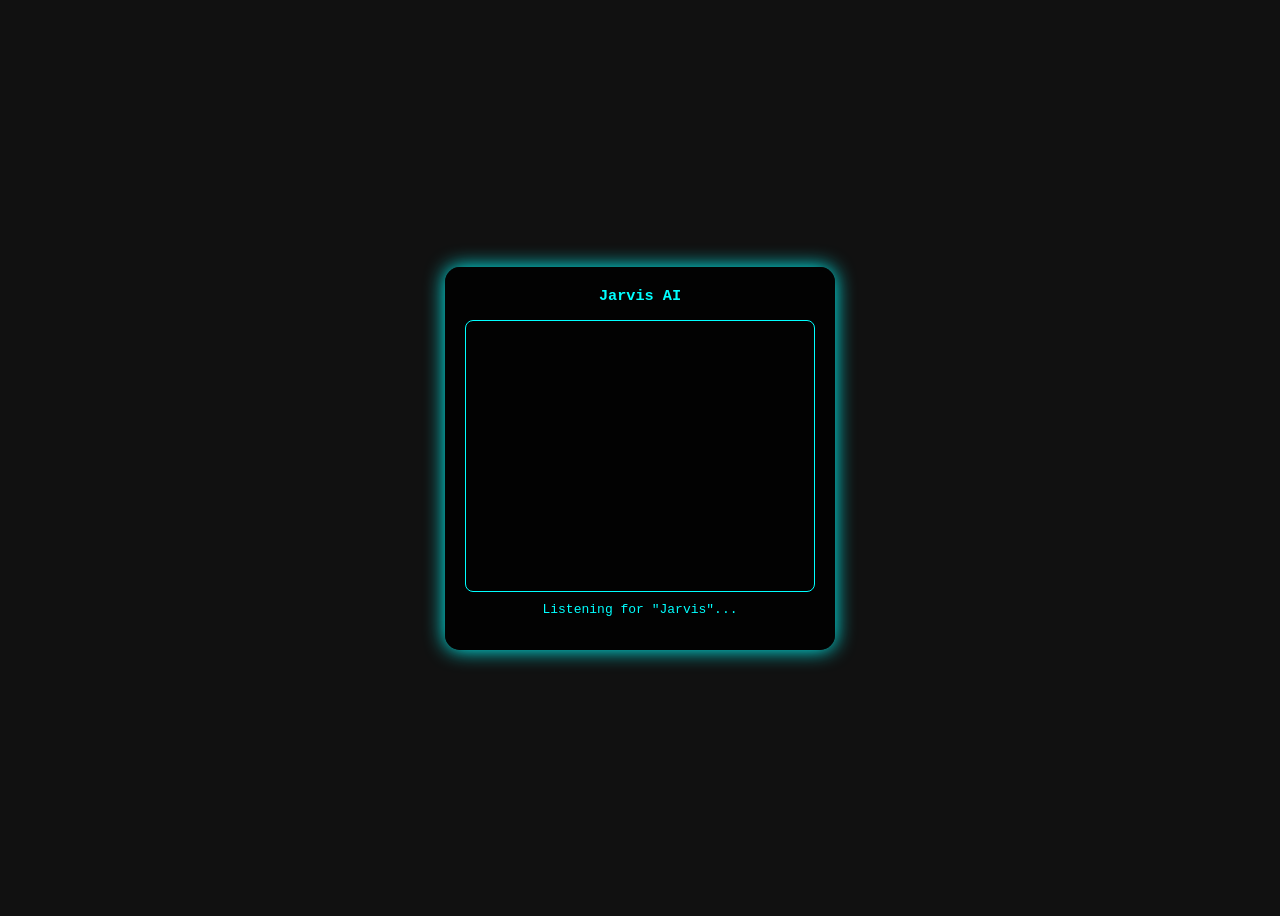
==== index.html @ e345f262 "Add files via upload" ====
<!DOCTYPE html>
<html lang="en">
<head>
<meta charset="UTF-8">
<meta name="viewport" content="width=device-width, initial-scale=1.0">
<title>Jarvis AI Assistant</title>
<style>
    body { background:#111; color:#0ff; font-family:monospace; display:flex; justify-content:center; align-items:center; height:100vh; }
    #jarvisAssistant { width:350px; background:rgba(0,0,0,0.9); padding:20px; border-radius:15px; box-shadow:0 0 20px #0ff; }
    #jarvisAssistant h3 { text-align:center; margin:0 0 15px 0; }
    #jarvisChat { height:250px; overflow-y:auto; border:1px solid #0ff; padding:10px; margin-bottom:10px; border-radius:8px; font-size:14px; }
    #jarvisStatus { text-align:center; font-size:13px; margin-top:5px; }
    b { color:#0ff; }
</style>
</head>
<body>

<div id="jarvisAssistant">
    <h3>Jarvis AI</h3>
    <div id="jarvisChat"></div>
    <p id="jarvisStatus">Say "Jarvis" to activate</p>
</div>

<script>
const chatBox = document.getElementById("jarvisChat");
const status = document.getElementById("jarvisStatus");

// Browser support check
const SpeechRecognition = window.SpeechRecognition || window.webkitSpeechRecognition;
if(!SpeechRecognition){
    status.innerText = "Your browser does not support Speech Recognition!";
}

// Looping Wake-Word Recognition
let recognition;

function startWakeWordListener() {
    recognition = new SpeechRecognition();
    recognition.lang = "en-US";
    recognition.continuous = true;
    recognition.interimResults = true;
    recognition.start();
    status.innerText = 'Listening for "Jarvis"...';

    recognition.onresult = (event) => {
        const transcript = Array.from(event.results)
            .map(r => r[0].transcript)
            .join("")
            .toLowerCase();

        if(transcript.includes("jarvis")){
            addMessage("System", "Wake word detected!");
            recognition.stop();
            activateJarvis();
        }
    };

    recognition.onerror = () => setTimeout(startWakeWordListener, 1000);
    recognition.onend = () => setTimeout(startWakeWordListener, 1000);
}

// Start Jarvis conversation
function activateJarvis() {
    status.innerText = "Jarvis Activated! Speak your command...";
    const commandRecog = new SpeechRecognition();
    commandRecog.lang = "en-US";
    commandRecog.interimResults = false;
    commandRecog.maxAlternatives = 1;
    commandRecog.start();

    commandRecog.onresult = async (event) => {
        const userText = event.results[0][0].transcript;
        addMessage("You", userText);

        // AI response
        const aiResponse = await getJarvisResponse(userText);
        addMessage("Jarvis", aiResponse);
        speak(aiResponse);

        status.innerText = 'Say "Jarvis" to activate again';
        startWakeWordListener();
    };

    commandRecog.onerror = () => {
        status.innerText = 'Error occurred. Listening again...';
        startWakeWordListener();
    };
}

// Add messages to chat box
function addMessage(sender, text){
    const div = document.createElement("div");
    div.style.marginBottom = "8px";
    div.innerHTML = `<b>${sender}:</b> ${text}`;
    chatBox.appendChild(div);
    chatBox.scrollTop = chatBox.scrollHeight;
}

// Text-to-Speech
function speak(text){
    const utterance = new SpeechSynthesisUtterance(text);
    utterance.lang = "en-US";
    utterance.rate = 1;
    utterance.pitch = 1;
    speechSynthesis.speak(utterance);
}

// Replace this with OpenAI GPT API call for real AI
async function getJarvisResponse(text){
    // Example: fetch from your backend which calls OpenAI API
    // return fetch('/api/jarvis?query='+encodeURIComponent(text)).then(res=>res.text());
    
    // Placeholder AI response
    return `You said: "${text}". Jarvis is responding!`;
}

// Start listening immediately
startWakeWordListener();
</script>

</body>
</html>
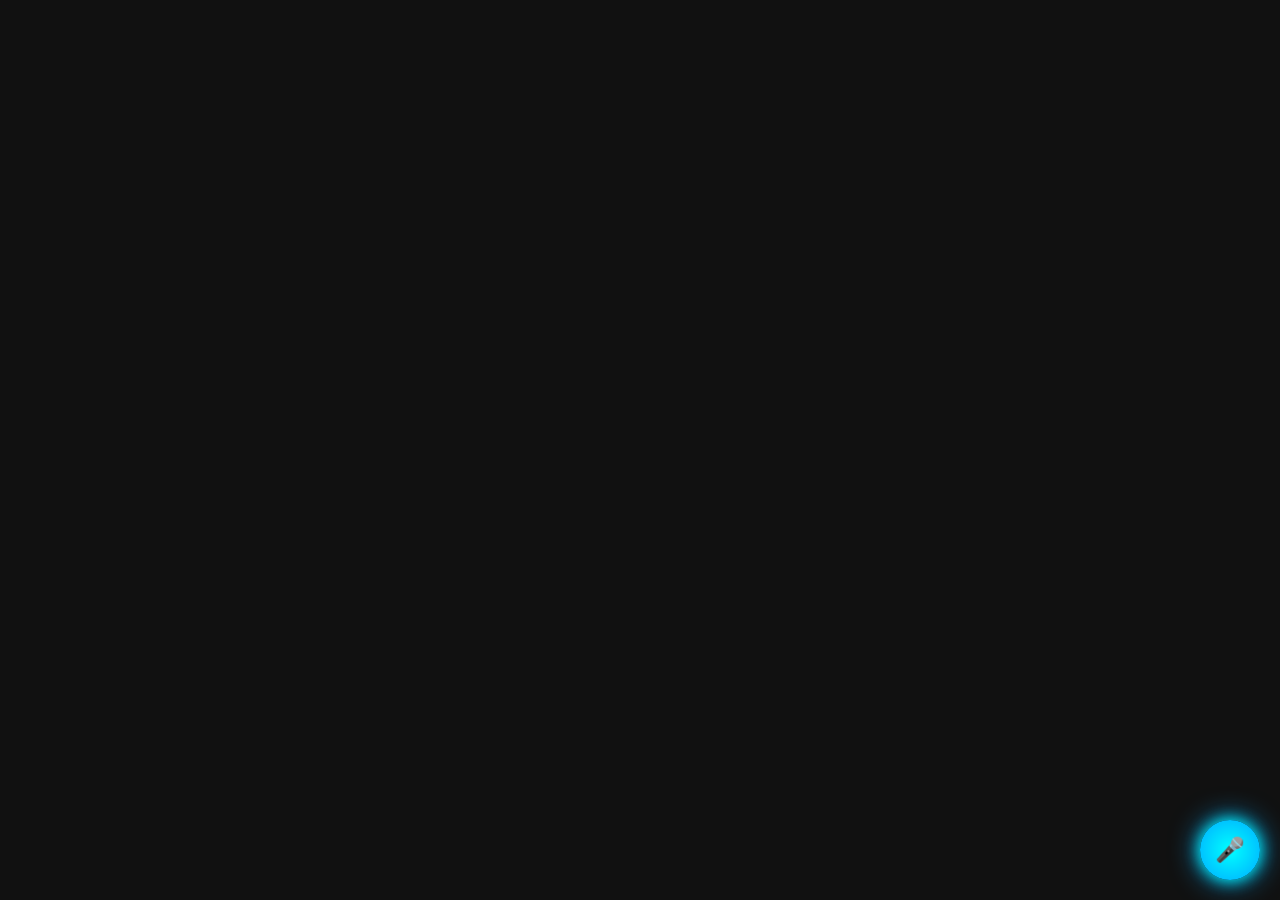
==== commit de5cb635: "Update index.html" ====
--- a/index.html
+++ b/index.html
@@ -5,74 +5,168 @@
 <meta name="viewport" content="width=device-width, initial-scale=1.0">
 <title>Jarvis AI Assistant</title>
 <style>
-    body { background:#111; color:#0ff; font-family:monospace; display:flex; justify-content:center; align-items:center; height:100vh; }
-    #jarvisAssistant { width:350px; background:rgba(0,0,0,0.9); padding:20px; border-radius:15px; box-shadow:0 0 20px #0ff; }
-    #jarvisAssistant h3 { text-align:center; margin:0 0 15px 0; }
-    #jarvisChat { height:250px; overflow-y:auto; border:1px solid #0ff; padding:10px; margin-bottom:10px; border-radius:8px; font-size:14px; }
-    #jarvisStatus { text-align:center; font-size:13px; margin-top:5px; }
-    b { color:#0ff; }
+    body { margin:0; font-family:monospace; background:#111; }
+
+    /* Floating Jarvis button */
+    #jarvisButton {
+        position: fixed;
+        bottom: 20px;
+        right: 20px;
+        width: 60px;
+        height: 60px;
+        background: radial-gradient(circle, #0ff 0%, #00aaff 100%);
+        border-radius: 50%;
+        box-shadow: 0 0 15px #0ff, 0 0 30px #00aaff;
+        display: flex;
+        justify-content: center;
+        align-items: center;
+        cursor: pointer;
+        transition: transform 0.2s;
+        z-index: 1000;
+    }
+
+    #jarvisButton:hover {
+        transform: scale(1.2);
+        box-shadow: 0 0 20px #0ff, 0 0 40px #00aaff;
+    }
+
+    #jarvisButton::after {
+        content: "🎤";
+        font-size: 24px;
+        color:#111;
+    }
+
+    /* Chat box */
+    #jarvisChatBox {
+        position: fixed;
+        bottom: 90px;
+        right: 20px;
+        width: 300px;
+        max-height: 350px;
+        background: rgba(0,0,0,0.9);
+        border-radius: 15px;
+        box-shadow: 0 0 20px #0ff;
+        display: none;
+        flex-direction: column;
+        overflow: hidden;
+        z-index: 1000;
+    }
+
+    #jarvisChatBox header {
+        padding: 10px;
+        background: #00aaff;
+        color: #fff;
+        font-weight: bold;
+        text-align: center;
+    }
+
+    #jarvisChat {
+        flex: 1;
+        padding: 10px;
+        overflow-y: auto;
+        color: #0ff;
+        font-size: 14px;
+    }
+
+    #jarvisStatus {
+        text-align: center;
+        font-size: 12px;
+        padding: 5px;
+        color: #0ff;
+        border-top: 1px solid #0ff;
+    }
 </style>
 </head>
 <body>
 
-<div id="jarvisAssistant">
-    <h3>Jarvis AI</h3>
+<!-- Floating button -->
+<div id="jarvisButton"></div>
+
+<!-- Chat box -->
+<div id="jarvisChatBox">
+    <header>Jarvis AI</header>
     <div id="jarvisChat"></div>
-    <p id="jarvisStatus">Say "Jarvis" to activate</p>
+    <div id="jarvisStatus">Say "Jarvis" to activate</div>
 </div>
 
 <script>
+const jarvisButton = document.getElementById("jarvisButton");
+const chatBoxContainer = document.getElementById("jarvisChatBox");
 const chatBox = document.getElementById("jarvisChat");
 const status = document.getElementById("jarvisStatus");
 
-// Browser support check
 const SpeechRecognition = window.SpeechRecognition || window.webkitSpeechRecognition;
 if(!SpeechRecognition){
     status.innerText = "Your browser does not support Speech Recognition!";
 }
 
-// Looping Wake-Word Recognition
-let recognition;
+// Toggle chat box
+jarvisButton.addEventListener("click", () => {
+    chatBoxContainer.style.display = chatBoxContainer.style.display === "flex" ? "none" : "flex";
+    chatBoxContainer.style.flexDirection = "column";
+});
+
+// AI logic
+let wakeRecognition;
+let commandRecognition;
+let listening = false;
 
 function startWakeWordListener() {
-    recognition = new SpeechRecognition();
-    recognition.lang = "en-US";
-    recognition.continuous = true;
-    recognition.interimResults = true;
-    recognition.start();
+    if(listening) return;
+    listening = true;
+    
+    wakeRecognition = new SpeechRecognition();
+    wakeRecognition.lang = "en-US";
+    wakeRecognition.continuous = true;
+    wakeRecognition.interimResults = true;
+    wakeRecognition.start();
     status.innerText = 'Listening for "Jarvis"...';
 
-    recognition.onresult = (event) => {
+    wakeRecognition.onresult = (event) => {
         const transcript = Array.from(event.results)
             .map(r => r[0].transcript)
             .join("")
             .toLowerCase();
+        console.log("Wake-word transcript:", transcript);
 
         if(transcript.includes("jarvis")){
-            addMessage("System", "Wake word detected!");
-            recognition.stop();
+            addMessage("System", "Wake word detected! Listening...");
+            wakeRecognition.stop();
             activateJarvis();
+            chatBoxContainer.style.display = "flex";
         }
     };
 
-    recognition.onerror = () => setTimeout(startWakeWordListener, 1000);
-    recognition.onend = () => setTimeout(startWakeWordListener, 1000);
-}
-
-// Start Jarvis conversation
+    wakeRecognition.onerror = () => {
+        wakeRecognition.stop();
+        setTimeout(startWakeWordListener, 1000);
+    };
+
+    wakeRecognition.onend = () => {
+        if(listening) setTimeout(startWakeWordListener, 500);
+    };
+}
+
 function activateJarvis() {
+    commandRecognition = new SpeechRecognition();
+    commandRecognition.lang = "en-US";
+    commandRecognition.interimResults = false;
+    commandRecognition.maxAlternatives = 1;
+
     status.innerText = "Jarvis Activated! Speak your command...";
-    const commandRecog = new SpeechRecognition();
-    commandRecog.lang = "en-US";
-    commandRecog.interimResults = false;
-    commandRecog.maxAlternatives = 1;
-    commandRecog.start();
-
-    commandRecog.onresult = async (event) => {
-        const userText = event.results[0][0].transcript;
+    commandRecognition.start();
+
+    commandRecognition.onresult = async (event) => {
+        const userText = event.results[0][0].transcript.toLowerCase();
         addMessage("You", userText);
 
-        // AI response
+        if(userText.includes("stop")){
+            addMessage("System", "Jarvis stopped.");
+            status.innerText = 'Say "Jarvis" to activate again';
+            listening = false;
+            return;
+        }
+
         const aiResponse = await getJarvisResponse(userText);
         addMessage("Jarvis", aiResponse);
         speak(aiResponse);
@@ -81,13 +175,16 @@
         startWakeWordListener();
     };
 
-    commandRecog.onerror = () => {
+    commandRecognition.onerror = () => {
         status.innerText = 'Error occurred. Listening again...';
         startWakeWordListener();
     };
-}
-
-// Add messages to chat box
+
+    commandRecognition.onend = () => {
+        if(listening) startWakeWordListener();
+    };
+}
+
 function addMessage(sender, text){
     const div = document.createElement("div");
     div.style.marginBottom = "8px";
@@ -96,27 +193,19 @@
     chatBox.scrollTop = chatBox.scrollHeight;
 }
 
-// Text-to-Speech
 function speak(text){
     const utterance = new SpeechSynthesisUtterance(text);
     utterance.lang = "en-US";
-    utterance.rate = 1;
-    utterance.pitch = 1;
     speechSynthesis.speak(utterance);
 }
 
-// Replace this with OpenAI GPT API call for real AI
 async function getJarvisResponse(text){
-    // Example: fetch from your backend which calls OpenAI API
-    // return fetch('/api/jarvis?query='+encodeURIComponent(text)).then(res=>res.text());
-    
-    // Placeholder AI response
     return `You said: "${text}". Jarvis is responding!`;
 }
 
-// Start listening immediately
+// Start wake-word listener
 startWakeWordListener();
 </script>
 
 </body>
-</html>+</html>
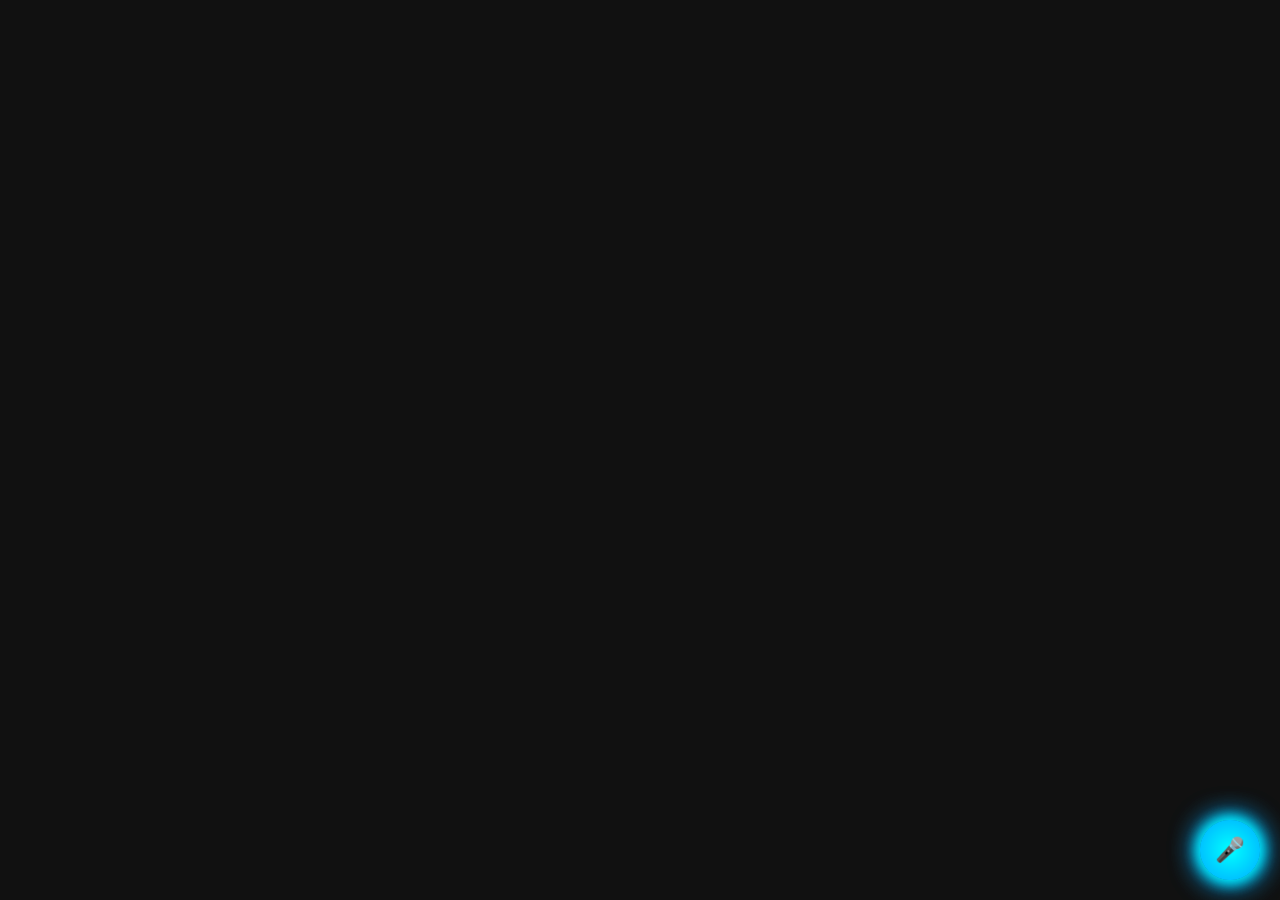
==== commit dc27aa8f: "Update index.html" ====
--- a/index.html
+++ b/index.html
@@ -1,4 +1,165 @@
 <!DOCTYPE html>
+<html lang="en">
+<head>
+<meta charset="UTF-8">
+<meta name="viewport" content="width=device-width, initial-scale=1.0">
+<title>Jarvis AI Assistant</title>
+<style>
+    body { margin:0; font-family:monospace; background:#111; color:#0ff; }
+    #jarvisButton {
+        position: fixed;
+        bottom: 20px;
+        right: 20px;
+        width: 60px;
+        height: 60px;
+        background: radial-gradient(circle, #0ff 0%, #00aaff 100%);
+        border-radius: 50%;
+        box-shadow: 0 0 15px #0ff, 0 0 30px #00aaff;
+        display: flex;
+        justify-content: center;
+        align-items: center;
+        cursor: pointer;
+        z-index: 1000;
+        font-size: 24px;
+        color: #111;
+    }
+    #jarvisButton:hover { transform: scale(1.2); }
+    #jarvisChatBox {
+        position: fixed;
+        bottom: 90px;
+        right: 20px;
+        width: 300px;
+        max-height: 350px;
+        background: rgba(0,0,0,0.95);
+        border-radius: 15px;
+        box-shadow: 0 0 20px #0ff;
+        display: none;
+        flex-direction: column;
+        overflow: hidden;
+        z-index: 1000;
+    }
+    #jarvisChatBox header { padding: 10px; background: #00aaff; color:#fff; text-align:center; font-weight:bold; }
+    #jarvisChat { flex:1; padding:10px; overflow-y:auto; font-size:14px; }
+    #jarvisStatus { text-align:center; font-size:12px; padding:5px; color:#0ff; border-top:1px solid #0ff; }
+    b { color:#0ff; }
+</style>
+</head>
+<body>
+
+<div id="jarvisButton">🎤</div>
+
+<div id="jarvisChatBox">
+    <header>Jarvis AI</header>
+    <div id="jarvisChat"></div>
+    <div id="jarvisStatus">Click mic to start listening</div>
+</div>
+
+<script>
+const jarvisButton = document.getElementById("jarvisButton");
+const chatBoxContainer = document.getElementById("jarvisChatBox");
+const chatBox = document.getElementById("jarvisChat");
+const status = document.getElementById("jarvisStatus");
+
+const SpeechRecognition = window.SpeechRecognition || window.webkitSpeechRecognition;
+
+if(!SpeechRecognition){
+    status.innerText = "Your browser does not support Speech Recognition!";
+}
+
+let recognition;
+let listening = false;
+let commandMode = false;
+
+// Start recognition
+function startRecognition() {
+    if(listening) return;
+
+    recognition = new SpeechRecognition();
+    recognition.lang = "en-US";
+    recognition.continuous = true;
+    recognition.interimResults = true;
+    recognition.start();
+    listening = true;
+    status.innerText = 'Listening for "Jarvis"...';
+
+    recognition.onresult = (event) => {
+        const transcript = Array.from(event.results)
+            .map(r => r[0].transcript)
+            .join("")
+            .toLowerCase();
+
+        console.log("Transcript:", transcript);
+
+        if(!commandMode && transcript.includes("jarvis")){
+            addMessage("System", "Wake word detected! Listening...");
+            commandMode = true;
+            status.innerText = "Jarvis Activated! Speak your command...";
+            speak("Yes, I am listening!");
+        } else if(commandMode){
+            // Listen for stop command
+            if(transcript.includes("stop")){
+                addMessage("System", "Jarvis stopped.");
+                status.innerText = 'Click mic to start listening';
+                commandMode = false;
+                recognition.stop();
+            } else {
+                // Respond to user
+                addMessage("You", transcript);
+                getJarvisResponse(transcript).then(res=>{
+                    addMessage("Jarvis", res);
+                    speak(res);
+                });
+            }
+        }
+    };
+
+    recognition.onerror = (e) => {
+        console.log("Error:", e.error);
+        recognition.stop();
+        listening = false;
+        status.innerText = 'Click mic to start listening';
+    };
+
+    recognition.onend = () => {
+        listening = false;
+        if(commandMode){
+            // Restart recognition for continuous listening in command mode
+            startRecognition();
+        }
+    };
+}
+
+// Add chat message
+function addMessage(sender, text){
+    const div = document.createElement("div");
+    div.style.marginBottom = "8px";
+    div.innerHTML = `<b>${sender}:</b> ${text}`;
+    chatBox.appendChild(div);
+    chatBox.scrollTop = chatBox.scrollHeight;
+    chatBoxContainer.style.display = "flex";
+}
+
+// Text-to-speech
+function speak(text){
+    const utterance = new SpeechSynthesisUtterance(text);
+    utterance.lang = "en-US";
+    speechSynthesis.speak(utterance);
+}
+
+// Dummy AI response
+async function getJarvisResponse(text){
+    return `You said: "${text}". Jarvis is responding!`;
+}
+
+// Toggle chat box and start listening on click
+jarvisButton.addEventListener("click", () => {
+    chatBoxContainer.style.display = "flex";
+    startRecognition();
+});
+</script>
+
+</body>
+</html><!DOCTYPE html>
 <html lang="en">
 <head>
 <meta charset="UTF-8">
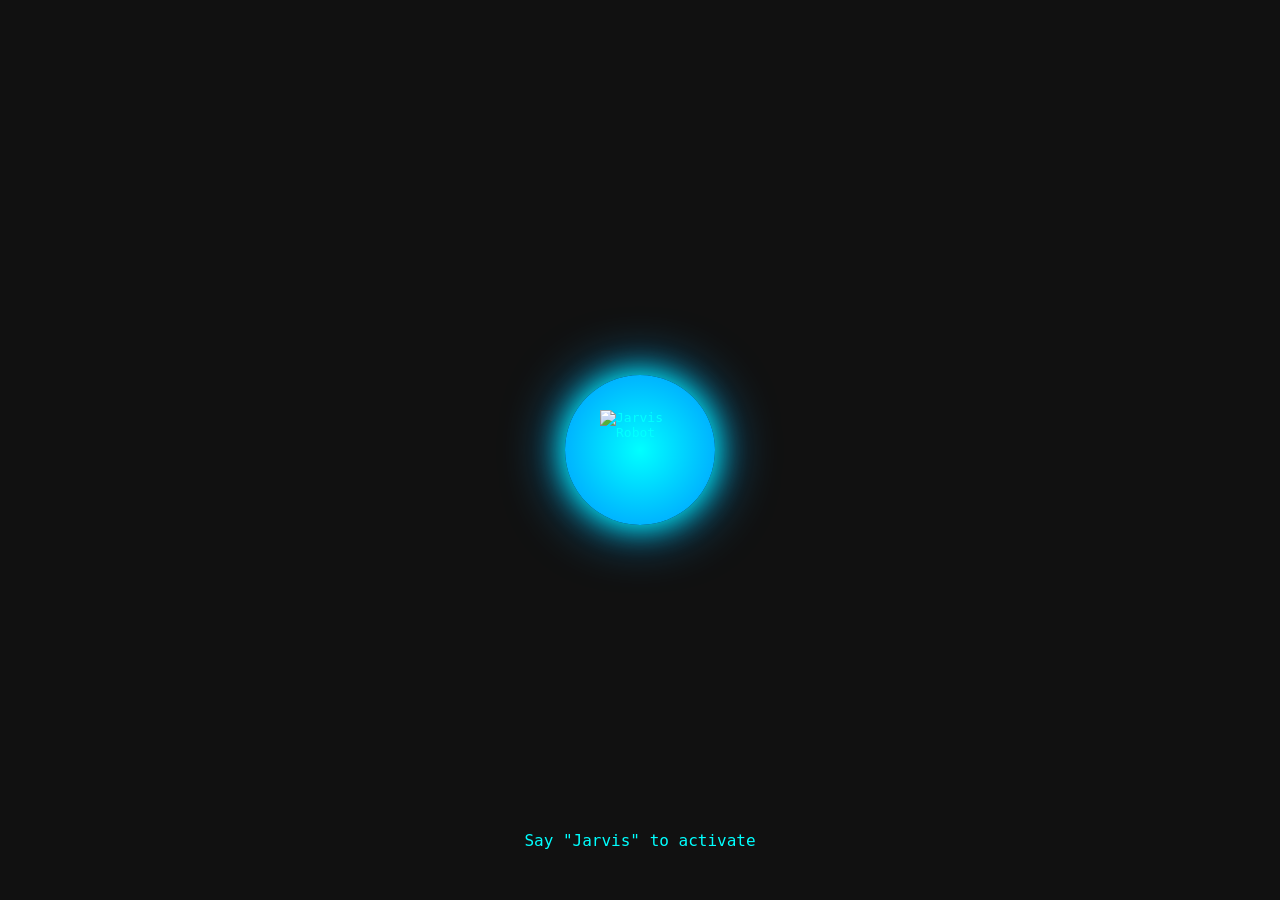
==== commit ba3fda5a: "Update index.html" ====
--- a/index.html
+++ b/index.html
@@ -5,368 +5,158 @@
 <meta name="viewport" content="width=device-width, initial-scale=1.0">
 <title>Jarvis AI Assistant</title>
 <style>
-    body { margin:0; font-family:monospace; background:#111; color:#0ff; }
-    #jarvisButton {
-        position: fixed;
-        bottom: 20px;
-        right: 20px;
-        width: 60px;
-        height: 60px;
-        background: radial-gradient(circle, #0ff 0%, #00aaff 100%);
-        border-radius: 50%;
-        box-shadow: 0 0 15px #0ff, 0 0 30px #00aaff;
-        display: flex;
-        justify-content: center;
-        align-items: center;
-        cursor: pointer;
-        z-index: 1000;
-        font-size: 24px;
-        color: #111;
-    }
-    #jarvisButton:hover { transform: scale(1.2); }
-    #jarvisChatBox {
-        position: fixed;
-        bottom: 90px;
-        right: 20px;
-        width: 300px;
-        max-height: 350px;
-        background: rgba(0,0,0,0.95);
-        border-radius: 15px;
-        box-shadow: 0 0 20px #0ff;
-        display: none;
-        flex-direction: column;
-        overflow: hidden;
-        z-index: 1000;
-    }
-    #jarvisChatBox header { padding: 10px; background: #00aaff; color:#fff; text-align:center; font-weight:bold; }
-    #jarvisChat { flex:1; padding:10px; overflow-y:auto; font-size:14px; }
-    #jarvisStatus { text-align:center; font-size:12px; padding:5px; color:#0ff; border-top:1px solid #0ff; }
-    b { color:#0ff; }
+  body { margin:0; font-family: monospace; background: #111; display: flex; justify-content: center; align-items: center; height: 100vh; color:#0ff; }
+  
+  /* Center circle AI assistant */
+  #jarvisCircle {
+    width: 150px;
+    height: 150px;
+    background: radial-gradient(circle, #0ff 0%, #00aaff 80%);
+    border-radius: 50%;
+    display: flex;
+    justify-content: center;
+    align-items: center;
+    box-shadow: 0 0 30px #0ff, 0 0 60px #00aaff;
+    cursor: pointer;
+    transition: transform 0.3s, box-shadow 0.3s;
+  }
+
+  #jarvisCircle:hover {
+    transform: scale(1.1);
+    box-shadow: 0 0 40px #0ff, 0 0 80px #00aaff;
+  }
+
+  #jarvisCircle img {
+    width: 80px;
+    height: 80px;
+  }
+
+  #jarvisStatus {
+    position: absolute;
+    bottom: 50px;
+    color:#0ff;
+    font-size: 16px;
+  }
+
+  #jarvisChat {
+    position: absolute;
+    bottom: 100px;
+    width: 300px;
+    max-height: 300px;
+    background: rgba(0,0,0,0.9);
+    border-radius: 15px;
+    padding: 10px;
+    overflow-y: auto;
+    display: none;
+  }
+
+  #jarvisChat b { color:#0ff; }
 </style>
 </head>
 <body>
 
-<div id="jarvisButton">🎤</div>
-
-<div id="jarvisChatBox">
-    <header>Jarvis AI</header>
-    <div id="jarvisChat"></div>
-    <div id="jarvisStatus">Click mic to start listening</div>
+<div id="jarvisCircle">
+  <img src="https://cdn-icons-png.flaticon.com/512/4712/4712031.png" alt="Jarvis Robot">
 </div>
 
+<div id="jarvisStatus">Say "Jarvis" to activate</div>
+<div id="jarvisChat"></div>
+
 <script>
-const jarvisButton = document.getElementById("jarvisButton");
-const chatBoxContainer = document.getElementById("jarvisChatBox");
+const circle = document.getElementById("jarvisCircle");
+const status = document.getElementById("jarvisStatus");
 const chatBox = document.getElementById("jarvisChat");
-const status = document.getElementById("jarvisStatus");
 
 const SpeechRecognition = window.SpeechRecognition || window.webkitSpeechRecognition;
-
 if(!SpeechRecognition){
-    status.innerText = "Your browser does not support Speech Recognition!";
+  status.innerText = "Your browser does not support Speech Recognition!";
 }
 
 let recognition;
 let listening = false;
 let commandMode = false;
 
-// Start recognition
-function startRecognition() {
-    if(listening) return;
+// Start speech recognition
+function startRecognition(){
+  recognition = new SpeechRecognition();
+  recognition.lang = "en-US";
+  recognition.continuous = true;
+  recognition.interimResults = false;
+  recognition.start();
+  listening = true;
+  chatBox.style.display = "block";
+  status.innerText = 'Listening for "Jarvis"...';
 
-    recognition = new SpeechRecognition();
-    recognition.lang = "en-US";
-    recognition.continuous = true;
-    recognition.interimResults = true;
-    recognition.start();
-    listening = true;
-    status.innerText = 'Listening for "Jarvis"...';
+  recognition.onresult = async (event) => {
+    const transcript = Array.from(event.results)
+      .map(r => r[0].transcript)
+      .join("")
+      .toLowerCase();
 
-    recognition.onresult = (event) => {
-        const transcript = Array.from(event.results)
-            .map(r => r[0].transcript)
-            .join("")
-            .toLowerCase();
+    console.log("Transcript:", transcript);
 
-        console.log("Transcript:", transcript);
+    if(!commandMode && transcript.includes("jarvis")){
+      addMessage("System", "Wake word detected! Listening...");
+      commandMode = true;
+      status.innerText = "Jarvis Activated! Speak your command...";
+      speak("Yes, I am listening!");
+    } else if(commandMode){
+      if(transcript.includes("stop")){
+        addMessage("System", "Jarvis stopped.");
+        status.innerText = 'Say "Jarvis" to activate again';
+        commandMode = false;
+        recognition.stop();
+      } else {
+        addMessage("You", transcript);
+        const response = await getJarvisResponse(transcript);
+        addMessage("Jarvis", response);
+        speak(response);
+      }
+    }
+  };
 
-        if(!commandMode && transcript.includes("jarvis")){
-            addMessage("System", "Wake word detected! Listening...");
-            commandMode = true;
-            status.innerText = "Jarvis Activated! Speak your command...";
-            speak("Yes, I am listening!");
-        } else if(commandMode){
-            // Listen for stop command
-            if(transcript.includes("stop")){
-                addMessage("System", "Jarvis stopped.");
-                status.innerText = 'Click mic to start listening';
-                commandMode = false;
-                recognition.stop();
-            } else {
-                // Respond to user
-                addMessage("You", transcript);
-                getJarvisResponse(transcript).then(res=>{
-                    addMessage("Jarvis", res);
-                    speak(res);
-                });
-            }
-        }
-    };
+  recognition.onerror = (e) => {
+    console.log("Error:", e.error);
+    recognition.stop();
+    listening = false;
+    status.innerText = 'Say "Jarvis" to activate again';
+  };
 
-    recognition.onerror = (e) => {
-        console.log("Error:", e.error);
-        recognition.stop();
-        listening = false;
-        status.innerText = 'Click mic to start listening';
-    };
-
-    recognition.onend = () => {
-        listening = false;
-        if(commandMode){
-            // Restart recognition for continuous listening in command mode
-            startRecognition();
-        }
-    };
+  recognition.onend = () => {
+    listening = false;
+    if(commandMode){
+      startRecognition(); // restart to continue listening
+    }
+  };
 }
 
-// Add chat message
+// Chat box display
 function addMessage(sender, text){
-    const div = document.createElement("div");
-    div.style.marginBottom = "8px";
-    div.innerHTML = `<b>${sender}:</b> ${text}`;
-    chatBox.appendChild(div);
-    chatBox.scrollTop = chatBox.scrollHeight;
-    chatBoxContainer.style.display = "flex";
+  const div = document.createElement("div");
+  div.style.marginBottom = "8px";
+  div.innerHTML = `<b>${sender}:</b> ${text}`;
+  chatBox.appendChild(div);
+  chatBox.scrollTop = chatBox.scrollHeight;
 }
 
 // Text-to-speech
 function speak(text){
-    const utterance = new SpeechSynthesisUtterance(text);
-    utterance.lang = "en-US";
-    speechSynthesis.speak(utterance);
+  const utterance = new SpeechSynthesisUtterance(text);
+  utterance.lang = "en-US";
+  speechSynthesis.speak(utterance);
 }
 
 // Dummy AI response
 async function getJarvisResponse(text){
-    return `You said: "${text}". Jarvis is responding!`;
+  return `You said: "${text}". Jarvis is responding!`;
 }
 
-// Toggle chat box and start listening on click
-jarvisButton.addEventListener("click", () => {
-    chatBoxContainer.style.display = "flex";
-    startRecognition();
+// Click circle once to grant mic permission and start listening
+circle.addEventListener("click", () => {
+  if(!listening) startRecognition();
+  status.innerText = 'Listening... Say "Jarvis" to activate';
 });
 </script>
 
 </body>
-</html><!DOCTYPE html>
-<html lang="en">
-<head>
-<meta charset="UTF-8">
-<meta name="viewport" content="width=device-width, initial-scale=1.0">
-<title>Jarvis AI Assistant</title>
-<style>
-    body { margin:0; font-family:monospace; background:#111; }
-
-    /* Floating Jarvis button */
-    #jarvisButton {
-        position: fixed;
-        bottom: 20px;
-        right: 20px;
-        width: 60px;
-        height: 60px;
-        background: radial-gradient(circle, #0ff 0%, #00aaff 100%);
-        border-radius: 50%;
-        box-shadow: 0 0 15px #0ff, 0 0 30px #00aaff;
-        display: flex;
-        justify-content: center;
-        align-items: center;
-        cursor: pointer;
-        transition: transform 0.2s;
-        z-index: 1000;
-    }
-
-    #jarvisButton:hover {
-        transform: scale(1.2);
-        box-shadow: 0 0 20px #0ff, 0 0 40px #00aaff;
-    }
-
-    #jarvisButton::after {
-        content: "🎤";
-        font-size: 24px;
-        color:#111;
-    }
-
-    /* Chat box */
-    #jarvisChatBox {
-        position: fixed;
-        bottom: 90px;
-        right: 20px;
-        width: 300px;
-        max-height: 350px;
-        background: rgba(0,0,0,0.9);
-        border-radius: 15px;
-        box-shadow: 0 0 20px #0ff;
-        display: none;
-        flex-direction: column;
-        overflow: hidden;
-        z-index: 1000;
-    }
-
-    #jarvisChatBox header {
-        padding: 10px;
-        background: #00aaff;
-        color: #fff;
-        font-weight: bold;
-        text-align: center;
-    }
-
-    #jarvisChat {
-        flex: 1;
-        padding: 10px;
-        overflow-y: auto;
-        color: #0ff;
-        font-size: 14px;
-    }
-
-    #jarvisStatus {
-        text-align: center;
-        font-size: 12px;
-        padding: 5px;
-        color: #0ff;
-        border-top: 1px solid #0ff;
-    }
-</style>
-</head>
-<body>
-
-<!-- Floating button -->
-<div id="jarvisButton"></div>
-
-<!-- Chat box -->
-<div id="jarvisChatBox">
-    <header>Jarvis AI</header>
-    <div id="jarvisChat"></div>
-    <div id="jarvisStatus">Say "Jarvis" to activate</div>
-</div>
-
-<script>
-const jarvisButton = document.getElementById("jarvisButton");
-const chatBoxContainer = document.getElementById("jarvisChatBox");
-const chatBox = document.getElementById("jarvisChat");
-const status = document.getElementById("jarvisStatus");
-
-const SpeechRecognition = window.SpeechRecognition || window.webkitSpeechRecognition;
-if(!SpeechRecognition){
-    status.innerText = "Your browser does not support Speech Recognition!";
-}
-
-// Toggle chat box
-jarvisButton.addEventListener("click", () => {
-    chatBoxContainer.style.display = chatBoxContainer.style.display === "flex" ? "none" : "flex";
-    chatBoxContainer.style.flexDirection = "column";
-});
-
-// AI logic
-let wakeRecognition;
-let commandRecognition;
-let listening = false;
-
-function startWakeWordListener() {
-    if(listening) return;
-    listening = true;
-    
-    wakeRecognition = new SpeechRecognition();
-    wakeRecognition.lang = "en-US";
-    wakeRecognition.continuous = true;
-    wakeRecognition.interimResults = true;
-    wakeRecognition.start();
-    status.innerText = 'Listening for "Jarvis"...';
-
-    wakeRecognition.onresult = (event) => {
-        const transcript = Array.from(event.results)
-            .map(r => r[0].transcript)
-            .join("")
-            .toLowerCase();
-        console.log("Wake-word transcript:", transcript);
-
-        if(transcript.includes("jarvis")){
-            addMessage("System", "Wake word detected! Listening...");
-            wakeRecognition.stop();
-            activateJarvis();
-            chatBoxContainer.style.display = "flex";
-        }
-    };
-
-    wakeRecognition.onerror = () => {
-        wakeRecognition.stop();
-        setTimeout(startWakeWordListener, 1000);
-    };
-
-    wakeRecognition.onend = () => {
-        if(listening) setTimeout(startWakeWordListener, 500);
-    };
-}
-
-function activateJarvis() {
-    commandRecognition = new SpeechRecognition();
-    commandRecognition.lang = "en-US";
-    commandRecognition.interimResults = false;
-    commandRecognition.maxAlternatives = 1;
-
-    status.innerText = "Jarvis Activated! Speak your command...";
-    commandRecognition.start();
-
-    commandRecognition.onresult = async (event) => {
-        const userText = event.results[0][0].transcript.toLowerCase();
-        addMessage("You", userText);
-
-        if(userText.includes("stop")){
-            addMessage("System", "Jarvis stopped.");
-            status.innerText = 'Say "Jarvis" to activate again';
-            listening = false;
-            return;
-        }
-
-        const aiResponse = await getJarvisResponse(userText);
-        addMessage("Jarvis", aiResponse);
-        speak(aiResponse);
-
-        status.innerText = 'Say "Jarvis" to activate again';
-        startWakeWordListener();
-    };
-
-    commandRecognition.onerror = () => {
-        status.innerText = 'Error occurred. Listening again...';
-        startWakeWordListener();
-    };
-
-    commandRecognition.onend = () => {
-        if(listening) startWakeWordListener();
-    };
-}
-
-function addMessage(sender, text){
-    const div = document.createElement("div");
-    div.style.marginBottom = "8px";
-    div.innerHTML = `<b>${sender}:</b> ${text}`;
-    chatBox.appendChild(div);
-    chatBox.scrollTop = chatBox.scrollHeight;
-}
-
-function speak(text){
-    const utterance = new SpeechSynthesisUtterance(text);
-    utterance.lang = "en-US";
-    speechSynthesis.speak(utterance);
-}
-
-async function getJarvisResponse(text){
-    return `You said: "${text}". Jarvis is responding!`;
-}
-
-// Start wake-word listener
-startWakeWordListener();
-</script>
-
-</body>
 </html>
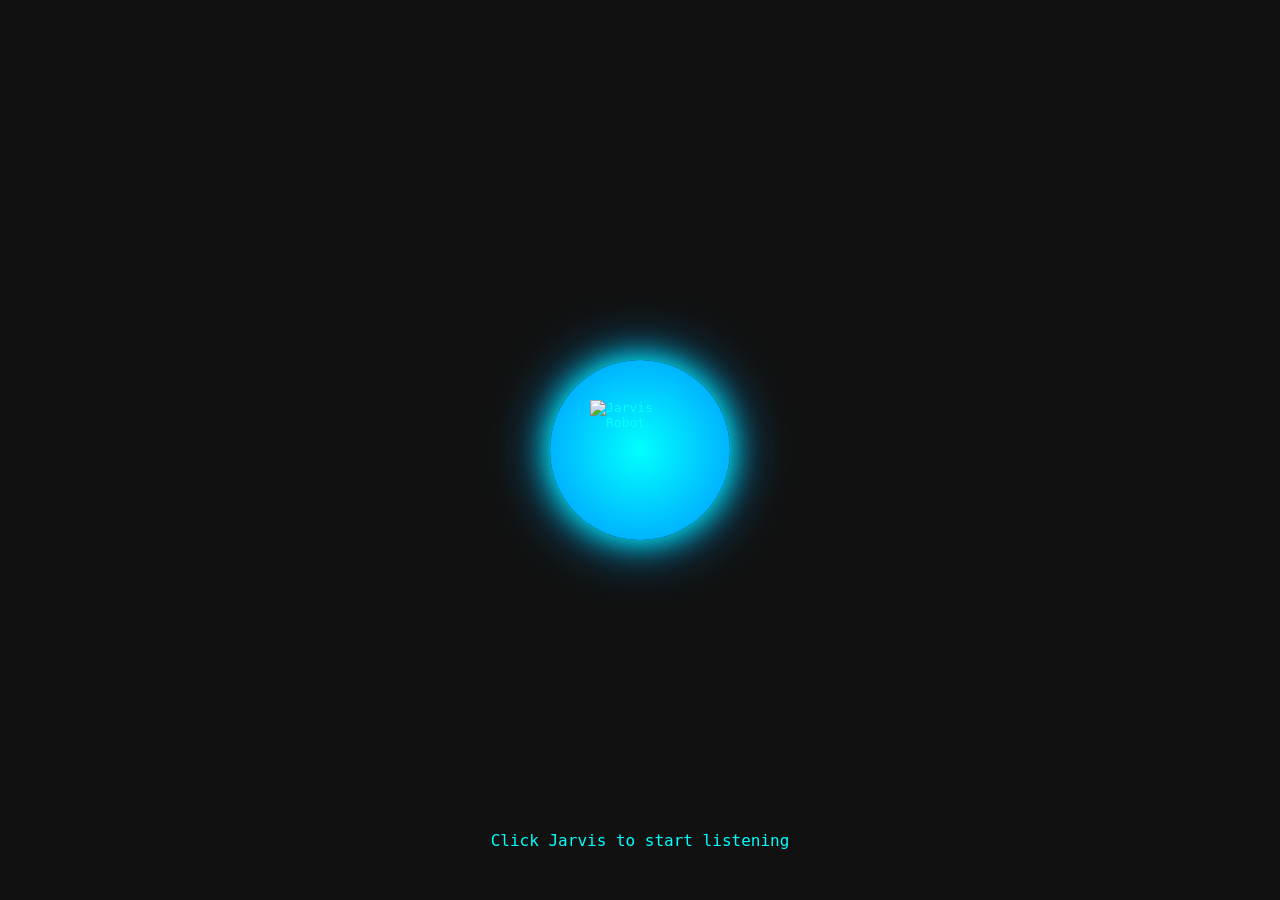
==== commit a456e5fc: "Update index.html" ====
--- a/index.html
+++ b/index.html
@@ -5,78 +5,41 @@
 <meta name="viewport" content="width=device-width, initial-scale=1.0">
 <title>Jarvis AI Assistant</title>
 <style>
-  body { margin:0; font-family: monospace; background: #111; display: flex; justify-content: center; align-items: center; height: 100vh; color:#0ff; }
-  
-  /* Center circle AI assistant */
-  #jarvisCircle {
-    width: 150px;
-    height: 150px;
-    background: radial-gradient(circle, #0ff 0%, #00aaff 80%);
-    border-radius: 50%;
-    display: flex;
-    justify-content: center;
-    align-items: center;
-    box-shadow: 0 0 30px #0ff, 0 0 60px #00aaff;
-    cursor: pointer;
-    transition: transform 0.3s, box-shadow 0.3s;
-  }
-
-  #jarvisCircle:hover {
-    transform: scale(1.1);
-    box-shadow: 0 0 40px #0ff, 0 0 80px #00aaff;
-  }
-
-  #jarvisCircle img {
-    width: 80px;
-    height: 80px;
-  }
-
-  #jarvisStatus {
-    position: absolute;
-    bottom: 50px;
-    color:#0ff;
-    font-size: 16px;
-  }
-
-  #jarvisChat {
-    position: absolute;
-    bottom: 100px;
-    width: 300px;
-    max-height: 300px;
-    background: rgba(0,0,0,0.9);
-    border-radius: 15px;
-    padding: 10px;
-    overflow-y: auto;
-    display: none;
-  }
-
-  #jarvisChat b { color:#0ff; }
+body {
+  margin:0; font-family: monospace; background:#111; display:flex; justify-content:center; align-items:center; height:100vh; color:#0ff;
+}
+#jarvisCircle {
+  width:180px; height:180px; border-radius:50%; background: radial-gradient(circle, #0ff 0%, #00aaff 80%);
+  display:flex; justify-content:center; align-items:center; box-shadow:0 0 30px #0ff, 0 0 60px #00aaff; cursor:pointer; transition:transform 0.3s, box-shadow 0.3s;
+}
+#jarvisCircle:hover { transform: scale(1.1); box-shadow:0 0 40px #0ff,0 0 80px #00aaff; }
+#jarvisCircle img { width:100px; height:100px; }
+#jarvisStatus { position:absolute; bottom:50px; color:#0ff; font-size:16px; text-align:center; width:100%; }
+#jarvisChat { position:absolute; bottom:120px; width:320px; max-height:300px; background: rgba(0,0,0,0.95); border-radius:15px; padding:10px; overflow-y:auto; display:none; margin:auto; left:0; right:0; }
+#jarvisChat b { color:#0ff; }
 </style>
 </head>
 <body>
 
-<div id="jarvisCircle">
-  <img src="https://cdn-icons-png.flaticon.com/512/4712/4712031.png" alt="Jarvis Robot">
-</div>
-
-<div id="jarvisStatus">Say "Jarvis" to activate</div>
+<div id="jarvisCircle"><img src="https://cdn-icons-png.flaticon.com/512/4712/4712031.png" alt="Jarvis Robot"></div>
+<div id="jarvisStatus">Click Jarvis to start listening</div>
 <div id="jarvisChat"></div>
 
 <script>
 const circle = document.getElementById("jarvisCircle");
 const status = document.getElementById("jarvisStatus");
 const chatBox = document.getElementById("jarvisChat");
+const SpeechRecognition = window.SpeechRecognition || window.webkitSpeechRecognition;
 
-const SpeechRecognition = window.SpeechRecognition || window.webkitSpeechRecognition;
 if(!SpeechRecognition){
-  status.innerText = "Your browser does not support Speech Recognition!";
+  status.innerText = "Speech Recognition not supported in your browser!";
 }
 
 let recognition;
 let listening = false;
 let commandMode = false;
 
-// Start speech recognition
+// Start voice recognition
 function startRecognition(){
   recognition = new SpeechRecognition();
   recognition.lang = "en-US";
@@ -87,23 +50,19 @@
   chatBox.style.display = "block";
   status.innerText = 'Listening for "Jarvis"...';
 
-  recognition.onresult = async (event) => {
-    const transcript = Array.from(event.results)
-      .map(r => r[0].transcript)
-      .join("")
-      .toLowerCase();
-
+  recognition.onresult = async (event)=>{
+    const transcript = Array.from(event.results).map(r=>r[0].transcript).join("").toLowerCase();
     console.log("Transcript:", transcript);
 
     if(!commandMode && transcript.includes("jarvis")){
       addMessage("System", "Wake word detected! Listening...");
       commandMode = true;
-      status.innerText = "Jarvis Activated! Speak your command...";
+      status.innerText = "Jarvis Activated! Speak command...";
       speak("Yes, I am listening!");
     } else if(commandMode){
       if(transcript.includes("stop")){
-        addMessage("System", "Jarvis stopped.");
-        status.innerText = 'Say "Jarvis" to activate again';
+        addMessage("System","Jarvis stopped.");
+        status.innerText = 'Click Jarvis to activate again';
         commandMode = false;
         recognition.stop();
       } else {
@@ -111,52 +70,63 @@
         const response = await getJarvisResponse(transcript);
         addMessage("Jarvis", response);
         speak(response);
+        handleCommand(transcript);
       }
     }
   };
 
-  recognition.onerror = (e) => {
+  recognition.onerror = e=>{
     console.log("Error:", e.error);
     recognition.stop();
-    listening = false;
-    status.innerText = 'Say "Jarvis" to activate again';
+    listening=false;
+    status.innerText='Click Jarvis to activate again';
   };
 
-  recognition.onend = () => {
-    listening = false;
-    if(commandMode){
-      startRecognition(); // restart to continue listening
-    }
+  recognition.onend = ()=>{
+    listening=false;
+    if(commandMode) startRecognition();
   };
 }
 
-// Chat box display
+// Add chat message
 function addMessage(sender, text){
   const div = document.createElement("div");
-  div.style.marginBottom = "8px";
-  div.innerHTML = `<b>${sender}:</b> ${text}`;
+  div.style.marginBottom="8px";
+  div.innerHTML=`<b>${sender}:</b> ${text}`;
   chatBox.appendChild(div);
   chatBox.scrollTop = chatBox.scrollHeight;
 }
 
-// Text-to-speech
+// Text to speech
 function speak(text){
   const utterance = new SpeechSynthesisUtterance(text);
-  utterance.lang = "en-US";
+  utterance.lang="en-US";
   speechSynthesis.speak(utterance);
 }
 
-// Dummy AI response
+// Dummy AI response (replace with OpenAI API for real ChatGPT)
 async function getJarvisResponse(text){
-  return `You said: "${text}". Jarvis is responding!`;
+  if(text.includes("time")) return "The current time is "+ new Date().toLocaleTimeString();
+  if(text.includes("date")) return "Today's date is "+ new Date().toLocaleDateString();
+  return `You said: "${text}". I am Jarvis, your AI assistant!`;
 }
 
-// Click circle once to grant mic permission and start listening
-circle.addEventListener("click", () => {
+// Example of handling basic commands
+function handleCommand(text){
+  if(text.includes("open google")){
+    window.open("https://www.google.com","_blank");
+  }
+  if(text.includes("open youtube")){
+    window.open("https://www.youtube.com","_blank");
+  }
+  // Add more safe commands here
+}
+
+// Click circle once to grant mic permission
+circle.addEventListener("click", ()=>{
   if(!listening) startRecognition();
-  status.innerText = 'Listening... Say "Jarvis" to activate';
+  status.innerText='Listening... Say "Jarvis" to activate';
 });
 </script>
-
 </body>
 </html>
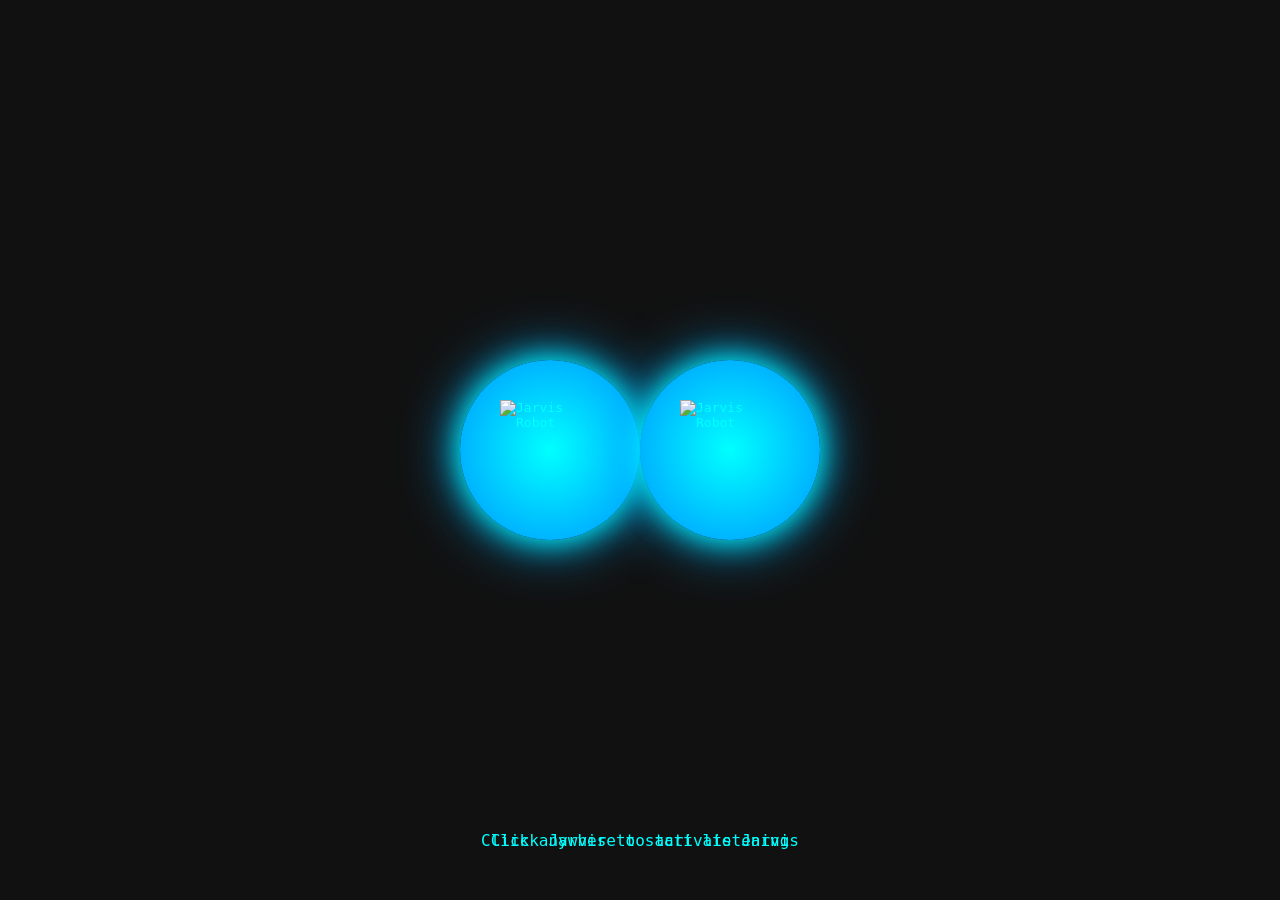
==== commit 3648e393: "Update index.html" ====
--- a/index.html
+++ b/index.html
@@ -1,4 +1,122 @@
 <!DOCTYPE html>
+<html lang="en">
+<head>
+<meta charset="UTF-8">
+<meta name="viewport" content="width=device-width, initial-scale=1.0">
+<title>Jarvis AI Assistant</title>
+<style>
+body { margin:0; font-family: monospace; background:#111; display:flex; justify-content:center; align-items:center; height:100vh; color:#0ff;}
+#jarvisCircle { width:180px; height:180px; border-radius:50%; background: radial-gradient(circle, #0ff 0%, #00aaff 80%); display:flex; justify-content:center; align-items:center; box-shadow:0 0 30px #0ff, 0 0 60px #00aaff; transition:transform 0.3s, box-shadow 0.3s;}
+#jarvisCircle:hover { transform: scale(1.1); box-shadow:0 0 40px #0ff,0 0 80px #00aaff;}
+#jarvisCircle img { width:100px; height:100px;}
+#jarvisStatus { position:absolute; bottom:50px; color:#0ff; font-size:16px; text-align:center; width:100%;}
+#jarvisChat { position:absolute; bottom:120px; width:320px; max-height:300px; background: rgba(0,0,0,0.95); border-radius:15px; padding:10px; overflow-y:auto; display:none; margin:auto; left:0; right:0;}
+#jarvisChat b { color:#0ff;}
+</style>
+</head>
+<body>
+
+<div id="jarvisCircle"><img src="https://cdn-icons-png.flaticon.com/512/4712/4712031.png" alt="Jarvis Robot"></div>
+<div id="jarvisStatus">Click anywhere to activate Jarvis</div>
+<div id="jarvisChat"></div>
+
+<script>
+const circle = document.getElementById("jarvisCircle");
+const status = document.getElementById("jarvisStatus");
+const chatBox = document.getElementById("jarvisChat");
+const SpeechRecognition = window.SpeechRecognition || window.webkitSpeechRecognition;
+
+let recognition;
+let listening = false;
+let commandMode = false;
+
+function startRecognition(){
+  recognition = new SpeechRecognition();
+  recognition.lang = "en-US";
+  recognition.continuous = true;
+  recognition.interimResults = false;
+  recognition.start();
+  listening = true;
+  chatBox.style.display = "block";
+  status.innerText = 'Listening for "Jarvis"...';
+
+  recognition.onresult = async (event)=>{
+    const transcript = Array.from(event.results).map(r=>r[0].transcript).join("").toLowerCase();
+    console.log("Transcript:", transcript);
+
+    if(!commandMode && transcript.includes("jarvis")){
+      addMessage("System","Wake word detected! Listening...");
+      commandMode = true;
+      status.innerText = "Jarvis Activated! Speak command...";
+      speak("Yes, I am listening!");
+    } else if(commandMode){
+      if(transcript.includes("stop")){
+        addMessage("System","Jarvis stopped.");
+        status.innerText='Click anywhere to activate again';
+        commandMode=false;
+        recognition.stop();
+      } else {
+        addMessage("You", transcript);
+        const response = await getJarvisResponse(transcript);
+        addMessage("Jarvis", response);
+        speak(response);
+        handleCommand(transcript);
+      }
+    }
+  };
+
+  recognition.onerror = e=>{
+    console.log("Error:", e.error);
+    recognition.stop();
+    listening=false;
+    status.innerText='Click anywhere to activate again';
+  };
+
+  recognition.onend = ()=>{
+    listening=false;
+    if(commandMode) startRecognition();
+  };
+}
+
+// Add chat message
+function addMessage(sender,text){
+  const div=document.createElement("div");
+  div.style.marginBottom="8px";
+  div.innerHTML=`<b>${sender}:</b> ${text}`;
+  chatBox.appendChild(div);
+  chatBox.scrollTop = chatBox.scrollHeight;
+}
+
+// Text to speech
+function speak(text){
+  const utterance=new SpeechSynthesisUtterance(text);
+  utterance.lang="en-US";
+  speechSynthesis.speak(utterance);
+}
+
+// Dummy AI response
+async function getJarvisResponse(text){
+  if(text.includes("time")) return "The current time is "+ new Date().toLocaleTimeString();
+  if(text.includes("date")) return "Today's date is "+ new Date().toLocaleDateString();
+  return `You said: "${text}". Jarvis is ready!`;
+}
+
+// Handle safe commands
+function handleCommand(text){
+  if(text.includes("open google")) window.open("https://www.google.com","_blank");
+  if(text.includes("open youtube")) window.open("https://www.youtube.com","_blank");
+  if(text.includes("open play store")) window.open("https://play.google.com/store","_blank");
+  if(text.includes("tell me a joke")) addMessage("Jarvis","Why did the web developer go broke? Because he used up all his cache!");
+}
+
+// Activate mic on first click anywhere
+document.body.addEventListener("click",()=>{
+  if(!listening) startRecognition();
+  status.innerText='Listening... Say "Jarvis" to activate';
+});
+</script>
+</body>
+</html><!DOCTYPE html>
 <html lang="en">
 <head>
 <meta charset="UTF-8">
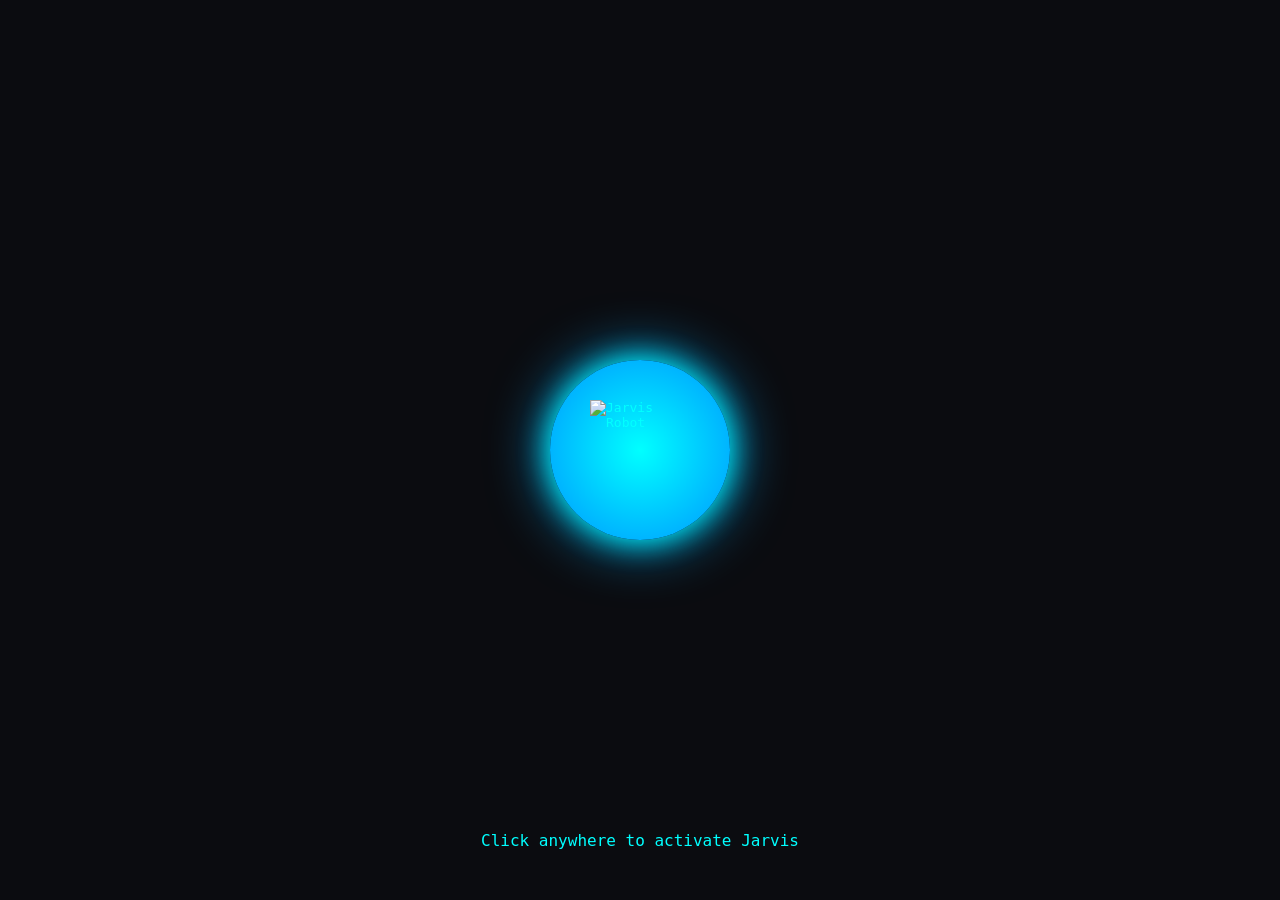
==== commit 3be36a34: "Update index.html" ====
--- a/index.html
+++ b/index.html
@@ -3,14 +3,28 @@
 <head>
 <meta charset="UTF-8">
 <meta name="viewport" content="width=device-width, initial-scale=1.0">
-<title>Jarvis AI Assistant</title>
+<title>Jarvis AI</title>
 <style>
-body { margin:0; font-family: monospace; background:#111; display:flex; justify-content:center; align-items:center; height:100vh; color:#0ff;}
-#jarvisCircle { width:180px; height:180px; border-radius:50%; background: radial-gradient(circle, #0ff 0%, #00aaff 80%); display:flex; justify-content:center; align-items:center; box-shadow:0 0 30px #0ff, 0 0 60px #00aaff; transition:transform 0.3s, box-shadow 0.3s;}
+body {
+  margin:0; font-family: monospace; background:#0b0c10; display:flex; justify-content:center; align-items:center; height:100vh; color:#0ff;
+  overflow:hidden;
+}
+#jarvisCircle {
+  width:180px; height:180px; border-radius:50%;
+  background: radial-gradient(circle, #0ff 0%, #00aaff 80%);
+  display:flex; justify-content:center; align-items:center;
+  box-shadow:0 0 30px #0ff, 0 0 60px #00aaff;
+  cursor:pointer; transition:transform 0.3s, box-shadow 0.3s;
+}
 #jarvisCircle:hover { transform: scale(1.1); box-shadow:0 0 40px #0ff,0 0 80px #00aaff;}
 #jarvisCircle img { width:100px; height:100px;}
-#jarvisStatus { position:absolute; bottom:50px; color:#0ff; font-size:16px; text-align:center; width:100%;}
-#jarvisChat { position:absolute; bottom:120px; width:320px; max-height:300px; background: rgba(0,0,0,0.95); border-radius:15px; padding:10px; overflow-y:auto; display:none; margin:auto; left:0; right:0;}
+#jarvisStatus {
+  position:absolute; bottom:50px; color:#0ff; font-size:16px; text-align:center; width:100%;
+}
+#jarvisChat {
+  position:absolute; bottom:120px; width:90%; max-width:350px; max-height:300px;
+  background: rgba(0,0,0,0.9); border-radius:15px; padding:10px; overflow-y:auto; display:none; margin:auto; left:0; right:0;
+}
 #jarvisChat b { color:#0ff;}
 </style>
 </head>
@@ -21,6 +35,7 @@
 <div id="jarvisChat"></div>
 
 <script>
+// Use Web Speech API
 const circle = document.getElementById("jarvisCircle");
 const status = document.getElementById("jarvisStatus");
 const chatBox = document.getElementById("jarvisChat");
@@ -30,6 +45,39 @@
 let listening = false;
 let commandMode = false;
 
+// Dummy OpenAI API Simulation (replace with real API key)
+async function getAIResponse(text){
+  // Here you can integrate OpenAI GPT API
+  if(text.includes("time")) return "Current time is "+ new Date().toLocaleTimeString();
+  if(text.includes("date")) return "Today's date is "+ new Date().toLocaleDateString();
+  if(text.includes("joke")) return "Why did the web developer go broke? Because he used up all his cache!";
+  return "You said: "+text;
+}
+
+// Add message to chat
+function addMessage(sender,text){
+  const div=document.createElement("div");
+  div.style.marginBottom="8px";
+  div.innerHTML=`<b>${sender}:</b> ${text}`;
+  chatBox.appendChild(div);
+  chatBox.scrollTop = chatBox.scrollHeight;
+}
+
+// Text to speech
+function speak(text){
+  const utterance=new SpeechSynthesisUtterance(text);
+  utterance.lang="en-US";
+  speechSynthesis.speak(utterance);
+}
+
+// Handle commands safely
+function handleCommand(text){
+  if(text.includes("open google")) window.open("https://www.google.com","_blank");
+  if(text.includes("open youtube")) window.open("https://www.youtube.com","_blank");
+  if(text.includes("open play store")) window.open("https://play.google.com/store","_blank");
+}
+
+// Start voice recognition
 function startRecognition(){
   recognition = new SpeechRecognition();
   recognition.lang = "en-US";
@@ -57,7 +105,7 @@
         recognition.stop();
       } else {
         addMessage("You", transcript);
-        const response = await getJarvisResponse(transcript);
+        const response = await getAIResponse(transcript);
         addMessage("Jarvis", response);
         speak(response);
         handleCommand(transcript);
@@ -78,173 +126,11 @@
   };
 }
 
-// Add chat message
-function addMessage(sender,text){
-  const div=document.createElement("div");
-  div.style.marginBottom="8px";
-  div.innerHTML=`<b>${sender}:</b> ${text}`;
-  chatBox.appendChild(div);
-  chatBox.scrollTop = chatBox.scrollHeight;
-}
-
-// Text to speech
-function speak(text){
-  const utterance=new SpeechSynthesisUtterance(text);
-  utterance.lang="en-US";
-  speechSynthesis.speak(utterance);
-}
-
-// Dummy AI response
-async function getJarvisResponse(text){
-  if(text.includes("time")) return "The current time is "+ new Date().toLocaleTimeString();
-  if(text.includes("date")) return "Today's date is "+ new Date().toLocaleDateString();
-  return `You said: "${text}". Jarvis is ready!`;
-}
-
-// Handle safe commands
-function handleCommand(text){
-  if(text.includes("open google")) window.open("https://www.google.com","_blank");
-  if(text.includes("open youtube")) window.open("https://www.youtube.com","_blank");
-  if(text.includes("open play store")) window.open("https://play.google.com/store","_blank");
-  if(text.includes("tell me a joke")) addMessage("Jarvis","Why did the web developer go broke? Because he used up all his cache!");
-}
-
-// Activate mic on first click anywhere
+// Activate on first click anywhere
 document.body.addEventListener("click",()=>{
   if(!listening) startRecognition();
   status.innerText='Listening... Say "Jarvis" to activate';
 });
 </script>
 </body>
-</html><!DOCTYPE html>
-<html lang="en">
-<head>
-<meta charset="UTF-8">
-<meta name="viewport" content="width=device-width, initial-scale=1.0">
-<title>Jarvis AI Assistant</title>
-<style>
-body {
-  margin:0; font-family: monospace; background:#111; display:flex; justify-content:center; align-items:center; height:100vh; color:#0ff;
-}
-#jarvisCircle {
-  width:180px; height:180px; border-radius:50%; background: radial-gradient(circle, #0ff 0%, #00aaff 80%);
-  display:flex; justify-content:center; align-items:center; box-shadow:0 0 30px #0ff, 0 0 60px #00aaff; cursor:pointer; transition:transform 0.3s, box-shadow 0.3s;
-}
-#jarvisCircle:hover { transform: scale(1.1); box-shadow:0 0 40px #0ff,0 0 80px #00aaff; }
-#jarvisCircle img { width:100px; height:100px; }
-#jarvisStatus { position:absolute; bottom:50px; color:#0ff; font-size:16px; text-align:center; width:100%; }
-#jarvisChat { position:absolute; bottom:120px; width:320px; max-height:300px; background: rgba(0,0,0,0.95); border-radius:15px; padding:10px; overflow-y:auto; display:none; margin:auto; left:0; right:0; }
-#jarvisChat b { color:#0ff; }
-</style>
-</head>
-<body>
-
-<div id="jarvisCircle"><img src="https://cdn-icons-png.flaticon.com/512/4712/4712031.png" alt="Jarvis Robot"></div>
-<div id="jarvisStatus">Click Jarvis to start listening</div>
-<div id="jarvisChat"></div>
-
-<script>
-const circle = document.getElementById("jarvisCircle");
-const status = document.getElementById("jarvisStatus");
-const chatBox = document.getElementById("jarvisChat");
-const SpeechRecognition = window.SpeechRecognition || window.webkitSpeechRecognition;
-
-if(!SpeechRecognition){
-  status.innerText = "Speech Recognition not supported in your browser!";
-}
-
-let recognition;
-let listening = false;
-let commandMode = false;
-
-// Start voice recognition
-function startRecognition(){
-  recognition = new SpeechRecognition();
-  recognition.lang = "en-US";
-  recognition.continuous = true;
-  recognition.interimResults = false;
-  recognition.start();
-  listening = true;
-  chatBox.style.display = "block";
-  status.innerText = 'Listening for "Jarvis"...';
-
-  recognition.onresult = async (event)=>{
-    const transcript = Array.from(event.results).map(r=>r[0].transcript).join("").toLowerCase();
-    console.log("Transcript:", transcript);
-
-    if(!commandMode && transcript.includes("jarvis")){
-      addMessage("System", "Wake word detected! Listening...");
-      commandMode = true;
-      status.innerText = "Jarvis Activated! Speak command...";
-      speak("Yes, I am listening!");
-    } else if(commandMode){
-      if(transcript.includes("stop")){
-        addMessage("System","Jarvis stopped.");
-        status.innerText = 'Click Jarvis to activate again';
-        commandMode = false;
-        recognition.stop();
-      } else {
-        addMessage("You", transcript);
-        const response = await getJarvisResponse(transcript);
-        addMessage("Jarvis", response);
-        speak(response);
-        handleCommand(transcript);
-      }
-    }
-  };
-
-  recognition.onerror = e=>{
-    console.log("Error:", e.error);
-    recognition.stop();
-    listening=false;
-    status.innerText='Click Jarvis to activate again';
-  };
-
-  recognition.onend = ()=>{
-    listening=false;
-    if(commandMode) startRecognition();
-  };
-}
-
-// Add chat message
-function addMessage(sender, text){
-  const div = document.createElement("div");
-  div.style.marginBottom="8px";
-  div.innerHTML=`<b>${sender}:</b> ${text}`;
-  chatBox.appendChild(div);
-  chatBox.scrollTop = chatBox.scrollHeight;
-}
-
-// Text to speech
-function speak(text){
-  const utterance = new SpeechSynthesisUtterance(text);
-  utterance.lang="en-US";
-  speechSynthesis.speak(utterance);
-}
-
-// Dummy AI response (replace with OpenAI API for real ChatGPT)
-async function getJarvisResponse(text){
-  if(text.includes("time")) return "The current time is "+ new Date().toLocaleTimeString();
-  if(text.includes("date")) return "Today's date is "+ new Date().toLocaleDateString();
-  return `You said: "${text}". I am Jarvis, your AI assistant!`;
-}
-
-// Example of handling basic commands
-function handleCommand(text){
-  if(text.includes("open google")){
-    window.open("https://www.google.com","_blank");
-  }
-  if(text.includes("open youtube")){
-    window.open("https://www.youtube.com","_blank");
-  }
-  // Add more safe commands here
-}
-
-// Click circle once to grant mic permission
-circle.addEventListener("click", ()=>{
-  if(!listening) startRecognition();
-  status.innerText='Listening... Say "Jarvis" to activate';
-});
-</script>
-</body>
 </html>
